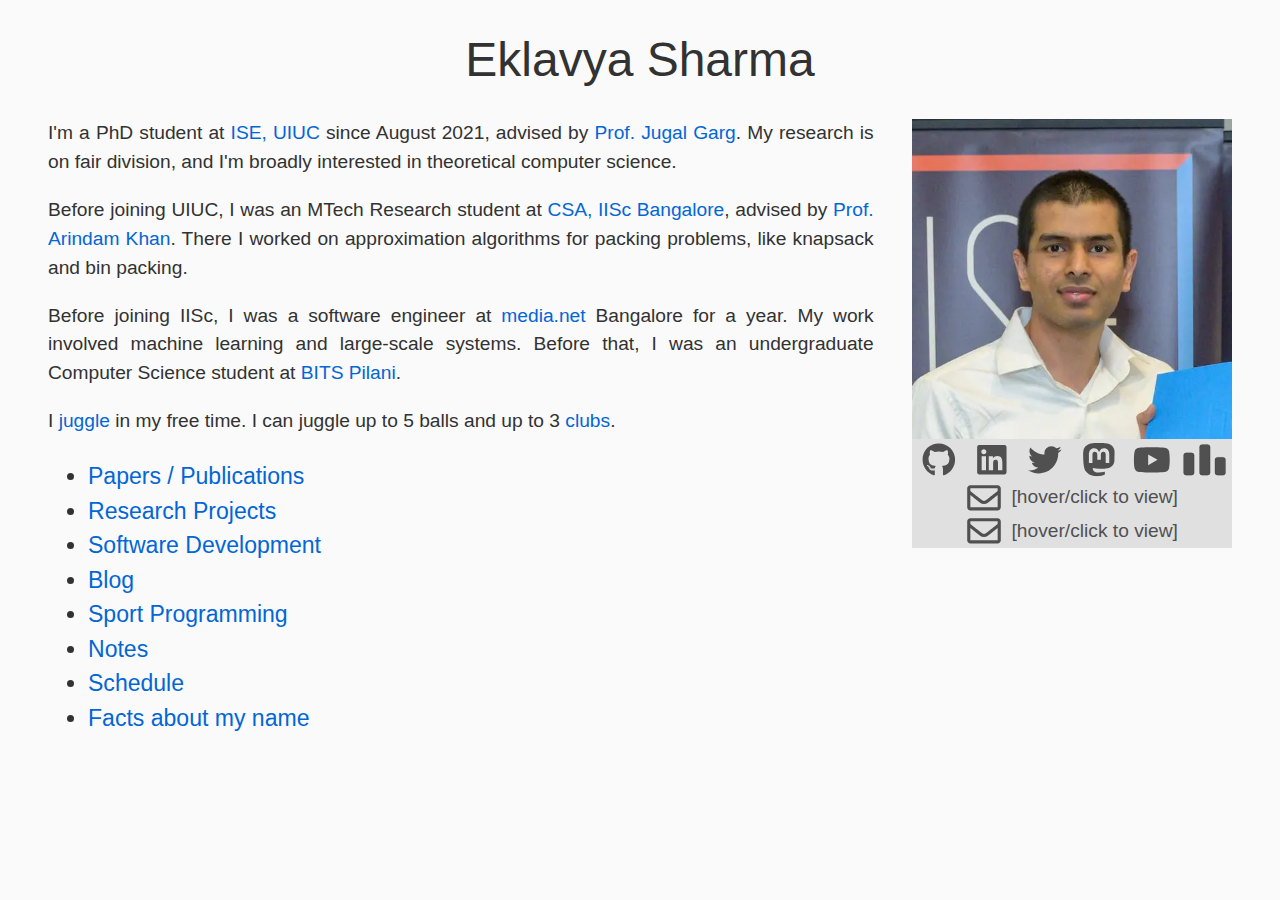
==== index.html @ 8a87c303 "use better profile pic" ====
<!DOCTYPE html>
<html lang="en">
<head>
    <meta charset="utf-8" />
    <meta name="viewport" content="width=device-width, initial-scale=1.0" />
    <title> Eklavya Sharma </title>
    <link rel="stylesheet" href="main.css" />
    <meta name="author" content="Eklavya Sharma" />
    <meta name="color-scheme" content="dark light" />
    <meta name="description" content="I'm Eklavya Sharma, a student at ISE, UIUC." />
</head>
<body>
<h1> Eklavya Sharma
<!--<span class="subh">
(एकलव्य शर्मा)
</span>-->
</h1>

<div class="infobox">
    <picture class="ar-1-1">
        <source srcset="img/me-award-small.webp, img/me-award.webp 2x"/>
        <img src="img/me-award.jpg" class="fix-ar" alt="My photograph"
            srcset="img/me-award-small.jpg, img/me-award.jpg 2x" />
    </picture>
    <div class="profiles">
        <a title="Github: sharmaeklavya2" href="https://github.com/sharmaeklavya2">
            <svg class="icon" id="github-icon"><title>Github: sharmaeklavya2</title>
                <use xlink:href="img/sprites-mono.svg#fa-github"/></svg>
        </a>
        <a title="Linkedin: sharmaeklavya2" href="https://www.linkedin.com/in/sharmaeklavya2/">
            <svg class="icon"><title>Linkedin: sharmaeklavya2</title>
                <use xlink:href="img/sprites-mono.svg#fa-linkedin"/></svg>
        </a>
        <a title="Twitter: ekujupr" href="https://twitter.com/ekujupr">
            <svg class="icon"><title>Twitter: ekujupr</title>
                <use xlink:href="img/sprites-mono.svg#fa-twitter"/></svg>
        </a>
        <a title="Mastodon: @eklavya@mathstodon.xyz" href="https://mathstodon.xyz/@eklavya">
            <svg class="icon"><title>Mastodon: @eklavya@mathstodon.xyz</title>
                <use xlink:href="img/sprites-mono.svg#mastodon"/></svg>
        </a>
        <a title="YouTube: @ekujupr" href="https://www.youtube.com/@ekujupr">
            <svg class="icon"><title>YouTube: @ekujupr</title>
                <use xlink:href="img/sprites-mono.svg#fa-youtube"/></svg>
        </a>
        <a title="Codeforces: eku" href="https://codeforces.com/profile/eku">
            <svg class="icon"><title>Codeforces: eku</title>
                <use xlink:href="img/sprites-mono.svg#codeforces"/></svg>
        </a>
    </div>
    <div class="emla ask-container" tabindex="0">
        <svg class="icon"><use xlink:href="img/sprites-mono.svg#fa-envelope"/></svg>
        <div class="ask-upper obfus">
            <span>iew]</span><span>k to v</span><span>lic</span><span>ver/c</span><span>[ho</span>
        </div>
        <div class="ask-lower obfus">
            <span>nois.edu</span><span>@illi</span><span>ya2</span><span>lav</span><span>ek</span>
        </div>
    </div>
    <div class="emla ask-container" tabindex="0">
        <svg class="icon"><use xlink:href="img/sprites-mono.svg#fa-envelope"/></svg>
        <div class="ask-upper obfus">
            <span>iew]</span><span>k to v</span><span>lic</span><span>ver/c</span><span>[ho</span>
        </div>
        <div class="ask-lower obfus">
            <span>ail.com</span><span>@gm</span><span>gn</span><span>ur</span><span>ek</span>
        </div>
    </div>
</div>

<p>
I'm a PhD student at <a href="https://ise.illinois.edu/">ISE, UIUC</a> since August 2021,
advised by <a href="https://jugal.ise.illinois.edu">Prof. Jugal Garg</a>.
My research is on fair division, and I'm broadly interested in theoretical computer science.
</p>

<p>
Before joining UIUC, I was an MTech Research student at
<a href="https://www.csa.iisc.ac.in/">CSA, IISc Bangalore</a>,
advised by <a href="https://www.csa.iisc.ac.in/~arindamkhan/">Prof. Arindam Khan</a>.
There I worked on approximation algorithms for packing problems,
like knapsack and bin packing.
</p>

<p>
Before joining IISc, I was a software engineer at
<a href="https://www.media.net/">media.net</a> Bangalore for a year.
My work involved machine learning and large-scale systems.
Before that, I was an undergraduate Computer Science student
at <a href="http://www.bits-pilani.ac.in"
title="Birla Institute of Technology and Science, Pilani">BITS&nbsp;Pilani</a>.
</p>

<p>
I <a href="https://www.youtube.com/watch?v=Jq-U_HW3cm8&list=PLACN_dyOcd_WSIzGV-4hVCQyQFmzKH1kb">juggle</a>
in my free time. I can juggle up to 5 balls and up to 3
<a href="https://en.wikipedia.org/wiki/Juggling_club">clubs</a>.
</p>

<ul id='main-nav-links'>
<li><a href="papers.html">Papers / Publications</a></li>
<li><a href="research-projects.html"> Research Projects </a></li>
<li><a href="software-projects.html"> Software Development </a></li>
<!-- <li><a href="acad-service.html"> Teaching and Academic Service </a></li> -->
<li><a href="https://sharmaeklavya2.github.io/blog/"> Blog </a></li>
<li><a href="sport-programming.html"> Sport Programming </a></li>
<li><a href="notes.html"> Notes </a></li>
<li><a href="schedule.html"> Schedule </a></li>
<li><a href="name.html"> Facts about my name </a></li>
</ul>

</body>
</html>
---- main.css ----
/* color scheme */
body {
    background: rgb(250, 250, 250);
    --bg-color-2: rgba(0, 0, 0, 0.1);
    --active-bg-color: var(--bg-color-2);
    --text-color: rgb(50, 50, 50);
    --sub-text-color: rgb(80, 80, 80);
    --icon-color: var(--sub-text-color);
    --link-color: rgb(3, 102, 214);
    --sub-link-color: var(--link-color);
}
@media (prefers-color-scheme: dark) {
    body {
        background: rgb(25, 30, 35);
        --bg-color-2: rgba(255, 255, 255, 0.05);
        --text-color: rgb(200, 200, 200);
        --sub-text-color: rgb(160, 160, 160);
        --link-color: rgb(65, 175, 235);
        --sub-link-color: rgb(44, 160, 216);
    }
    img {
        filter: brightness(.8) contrast(1.2);
    }
}

/* infobox */
.infobox {
    margin-bottom: 1.5em;
    max-width: 20rem;
    display: flex;
    flex-direction: column;
    align-items: stretch;
    background-color: var(--bg-color-2);
}
.infobox a:hover {
    background-color: var(--bg-color-2);
}
.ar-1-1 {
    width: 100%;
    padding-top: 100%;
    position: relative;
}
img.fix-ar {
    position: absolute;
    top: 0;
    left: 0;
    width: 100%;
    height: 100%;
    text-align: center;
}
.profiles {
    display: flex;
    align-items: center;
}
.profiles a {
    display: flex;
    padding: 0.2em;
}
.infobox .emla {
    display: flex;
    align-items: center;
    justify-content: center;
}
.infobox .emla .icon {
    max-width: 2.5em;
    margin-right: 0.2em;
}
.icon {
    height: 1.75em;
    width: 100%;
    fill: var(--icon-color);
}
.obfus {
    flex-direction: row-reverse;
    white-space: nowrap;
}
.ask-upper {
    color: var(--icon-color);
}
.ask-container .ask-lower, .ask-container .ask-upper {
    width: 9em;
    justify-content: start;
}
.ask-container .ask-lower, .ask-container:hover .ask-upper, .ask-container:focus .ask-upper {
    display: none;
}
.ask-container .ask-upper, .ask-container:hover .ask-lower, .ask-container:focus .ask-lower {
    display: flex;
}

/* main */
body {
    color: var(--text-color);
    font-family: BlinkMacSystemFont, 'Segoe UI', Roboto, 'Open Sans', sans-serif;
    font-size: 1.2em;
    line-height: 150%;

    margin: 0;
    padding: 0 2.5em;
}
a {
    color: var(--link-color);
}
a:not(:hover) {
    text-decoration: none;
}
h1, h2, h3, h4, h5, h6 {
    font-weight: 500;
    line-height: initial;
}
.monosp {font-family: monospace;}
#main-nav-links {
    font-size: 1.2em;
    line-height: 1.5em;
}

h1 {
    text-align: center;
    font-size: 3rem;
}
.subh {
    color: var(--sub-text-color);
    font-weight: 400;
    font-size: 80%;
}
li img {
    vertical-align: middle;
}
.project-list h2 {
    margin: 0;
    font-size: 1.2em;
    display: inline;
}
.project-list header {
    margin: 1em 0;
}
.hmeta {
    color: var(--sub-text-color);
    font-size: 95%;
    display: block;
}
.hmeta.date {
    display: inline;
    white-space: nowrap;
}
a.hmeta, .hmeta a {
    color: var(--sub-link-color);
}

.paper-list > li {margin-bottom: 1em;}
.cite-title, .cite-link, .cite-authors-venue, .cite-note {display: block;}
.cite-title {font-size: 1.2em;}
.cite-note {font-size: 0.9em;}
.cite-authors-venue, .cite-note {color: var(--sub-text-color);}
.cite-authors-venue a {color: var(--sub-link-color);}

.linkable-list > li:target {
    background-color: var(--active-bg-color);
    box-shadow: 0px 0px 5px 10px var(--active-bg-color);
}
.hori-list {
    padding: 0;
    margin: 0;
    display: flex;
    align-items: center;
    flex-wrap: wrap;
    list-style: none;
}
.hori-list > li:last-child::after {
    content: ".";
}
.hori-list > li:not(:last-child)::after {
    content: ", ";
    white-space: pre;
}

/* responsiveness */
@media (max-width: 820px) {
    body {
        padding: 0 1em;
    }
    ul {
        padding-left: 1em;
    }
    ol {
        padding-left: 1.2em;
    }
    .infobox {
        margin-left: auto;
        margin-right: auto;
    }
}
@media (min-width: 821px) {
    p {
        text-align: justify;
    }
    .infobox {
        float: right;
        margin-left: 2em;
    }
}
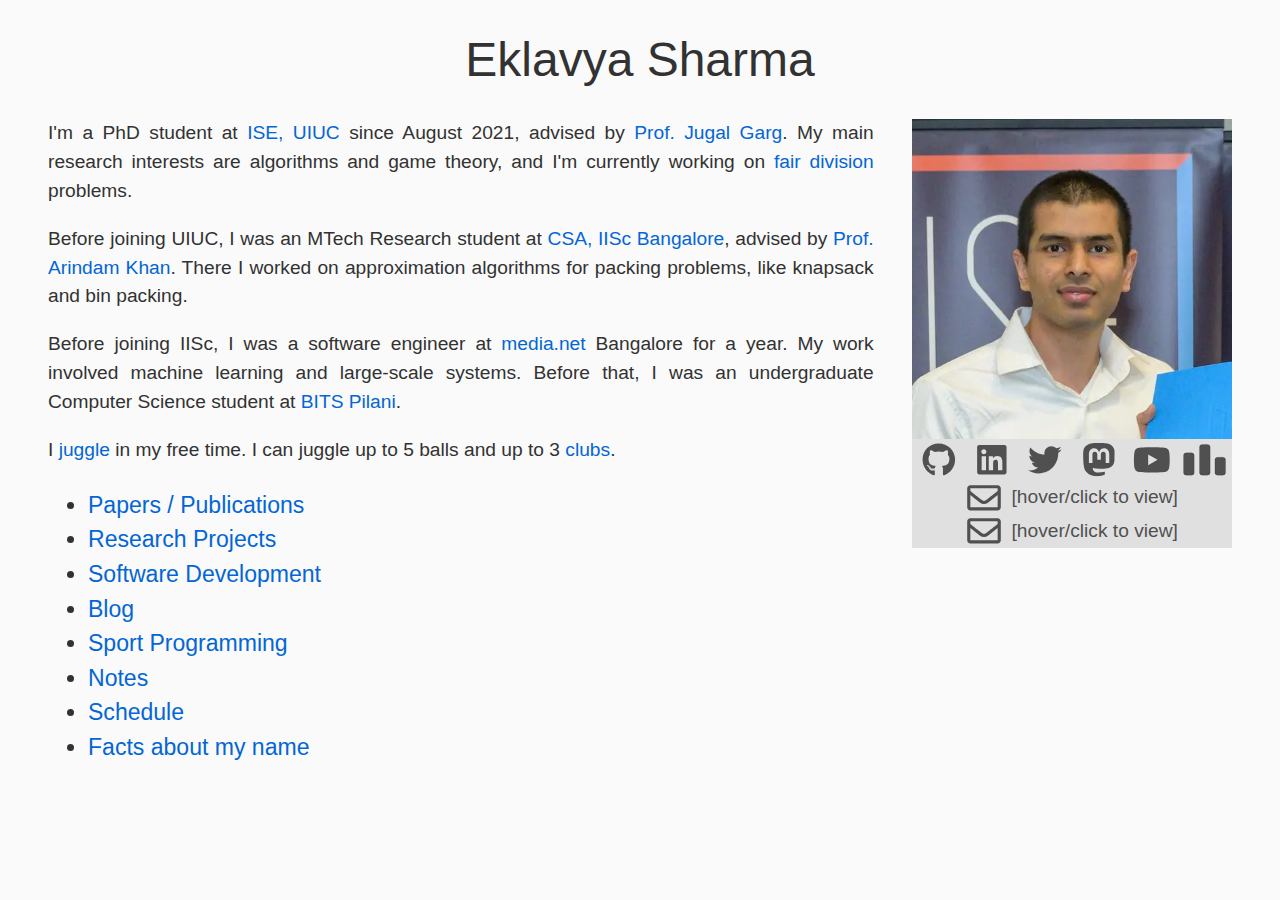
==== commit 0997ff95: "index: rephrase research interests" ====
--- a/index.html
+++ b/index.html
@@ -7,7 +7,7 @@
     <link rel="stylesheet" href="main.css" />
     <meta name="author" content="Eklavya Sharma" />
     <meta name="color-scheme" content="dark light" />
-    <meta name="description" content="I'm Eklavya Sharma, a student at ISE, UIUC." />
+    <meta name="description" content="I'm Eklavya Sharma, a PhD student at ISE, UIUC." />
 </head>
 <body>
 <h1> Eklavya Sharma
@@ -71,7 +71,8 @@
 <p>
 I'm a PhD student at <a href="https://ise.illinois.edu/">ISE, UIUC</a> since August 2021,
 advised by <a href="https://jugal.ise.illinois.edu">Prof. Jugal Garg</a>.
-My research is on fair division, and I'm broadly interested in theoretical computer science.
+My main research interests are algorithms and game theory, and I'm currently working on
+<a href="https://en.wikipedia.org/wiki/Fair_division">fair division</a> problems.
 </p>
 
 <p>
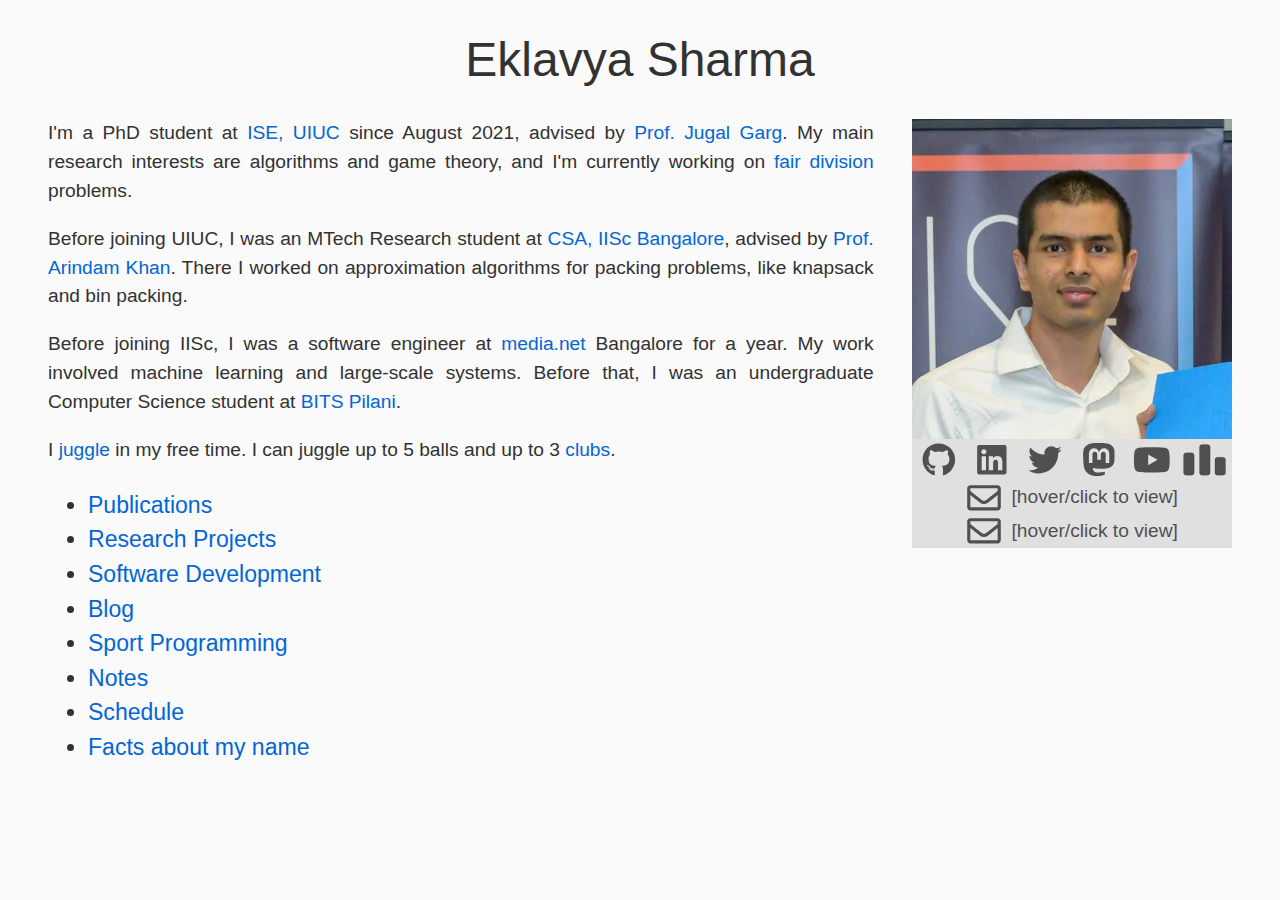
==== commit 889d2b89: "papers and publications -> publications" ====
--- a/index.html
+++ b/index.html
@@ -99,7 +99,7 @@
 </p>
 
 <ul id='main-nav-links'>
-<li><a href="papers.html">Papers / Publications</a></li>
+<li><a href="papers.html"> Publications </a></li>
 <li><a href="research-projects.html"> Research Projects </a></li>
 <li><a href="software-projects.html"> Software Development </a></li>
 <!-- <li><a href="acad-service.html"> Teaching and Academic Service </a></li> -->
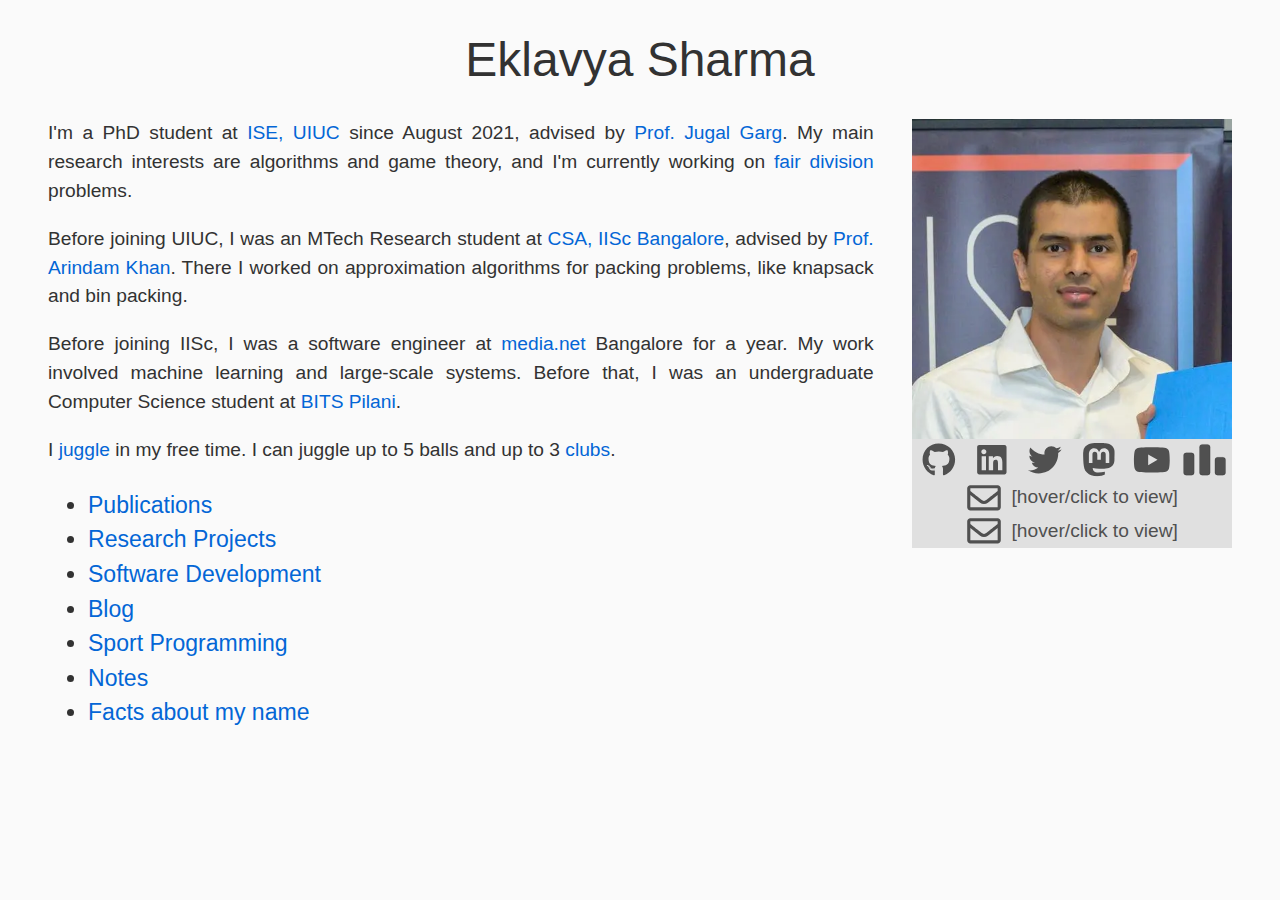
==== commit cf8da2a8: "remove schedule from index page" ====
--- a/index.html
+++ b/index.html
@@ -106,7 +106,7 @@
 <li><a href="https://sharmaeklavya2.github.io/blog/"> Blog </a></li>
 <li><a href="sport-programming.html"> Sport Programming </a></li>
 <li><a href="notes.html"> Notes </a></li>
-<li><a href="schedule.html"> Schedule </a></li>
+<!--<li><a href="schedule.html"> Schedule </a></li>-->
 <li><a href="name.html"> Facts about my name </a></li>
 </ul>
 
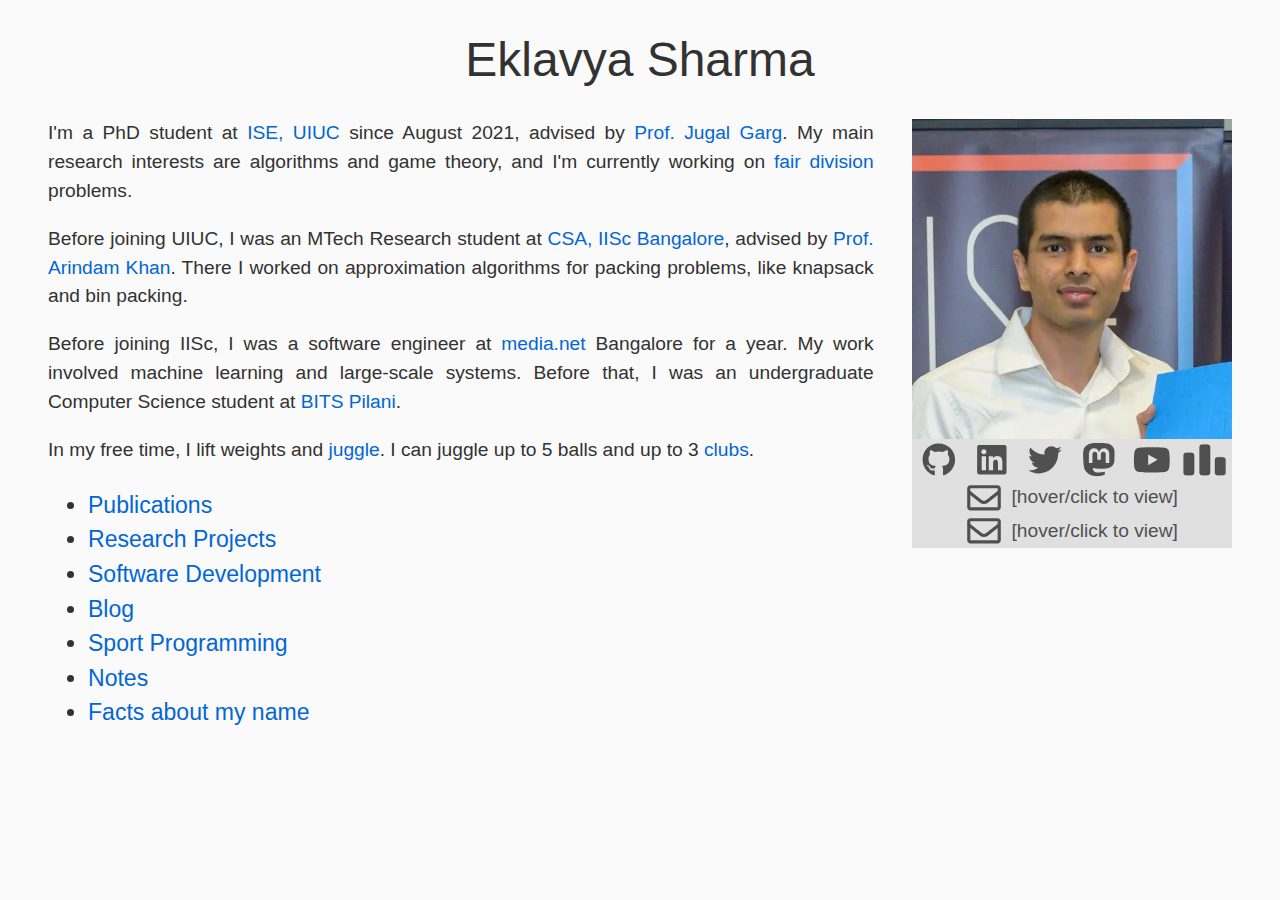
==== commit 0269a458: "index: add lifting as hobby" ====
--- a/index.html
+++ b/index.html
@@ -93,8 +93,9 @@
 </p>
 
 <p>
-I <a href="https://www.youtube.com/watch?v=Jq-U_HW3cm8&list=PLACN_dyOcd_WSIzGV-4hVCQyQFmzKH1kb">juggle</a>
-in my free time. I can juggle up to 5 balls and up to 3
+In my free time, I lift weights and
+<a href="https://www.youtube.com/watch?v=Jq-U_HW3cm8&list=PLACN_dyOcd_WSIzGV-4hVCQyQFmzKH1kb">juggle</a>.
+I can juggle up to 5 balls and up to 3
 <a href="https://en.wikipedia.org/wiki/Juggling_club">clubs</a>.
 </p>
 
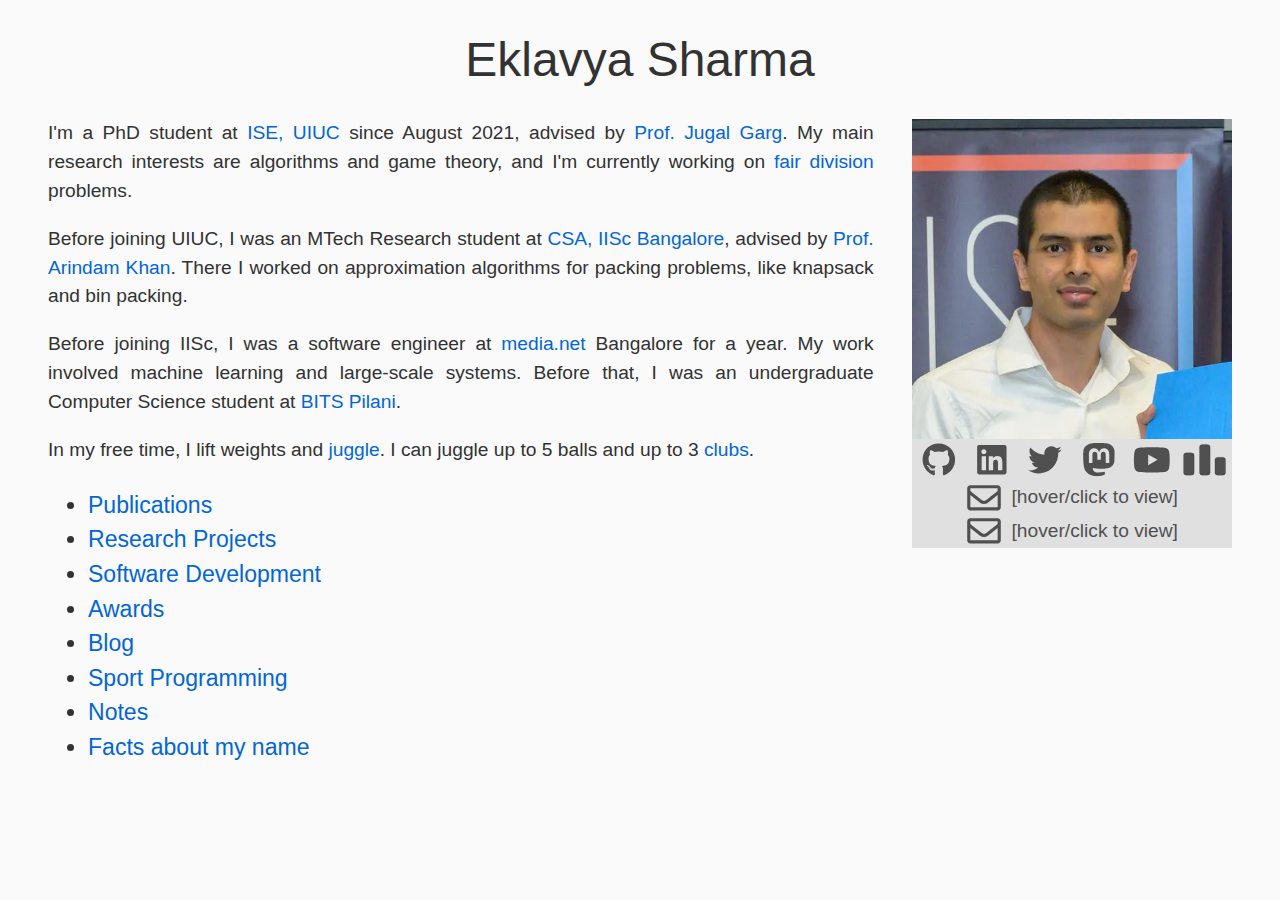
==== commit 097b3790: "add awards" ====
--- a/index.html
+++ b/index.html
@@ -104,6 +104,7 @@
 <li><a href="research-projects.html"> Research Projects </a></li>
 <li><a href="software-projects.html"> Software Development </a></li>
 <!-- <li><a href="acad-service.html"> Teaching and Academic Service </a></li> -->
+<li><a href="achievements.html"> Awards </a></li>
 <li><a href="https://sharmaeklavya2.github.io/blog/"> Blog </a></li>
 <li><a href="sport-programming.html"> Sport Programming </a></li>
 <li><a href="notes.html"> Notes </a></li>
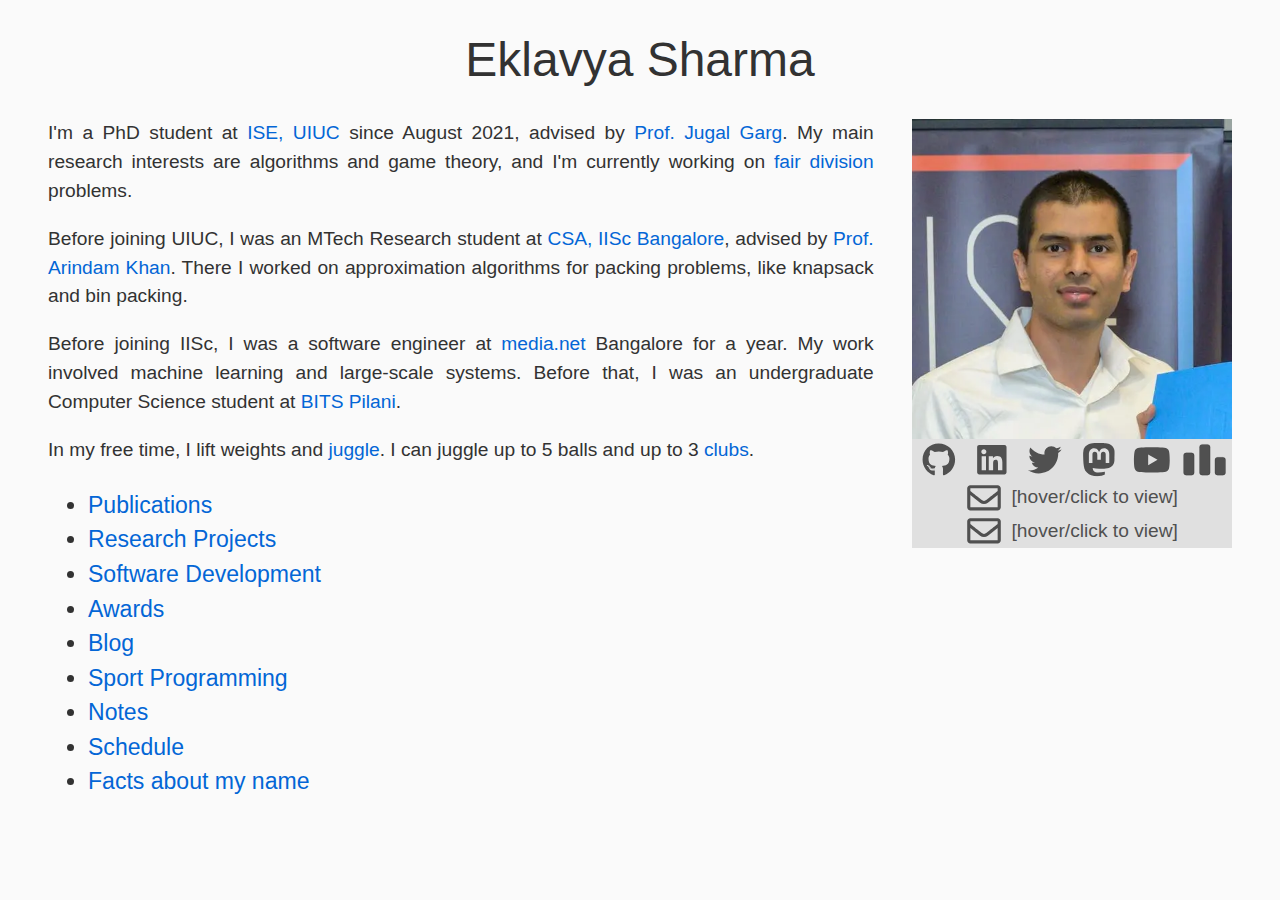
==== commit defbc0be: "update schedule" ====
--- a/index.html
+++ b/index.html
@@ -108,7 +108,7 @@
 <li><a href="https://sharmaeklavya2.github.io/blog/"> Blog </a></li>
 <li><a href="sport-programming.html"> Sport Programming </a></li>
 <li><a href="notes.html"> Notes </a></li>
-<!--<li><a href="schedule.html"> Schedule </a></li>-->
+<li><a href="schedule.html"> Schedule </a></li>
 <li><a href="name.html"> Facts about my name </a></li>
 </ul>
 
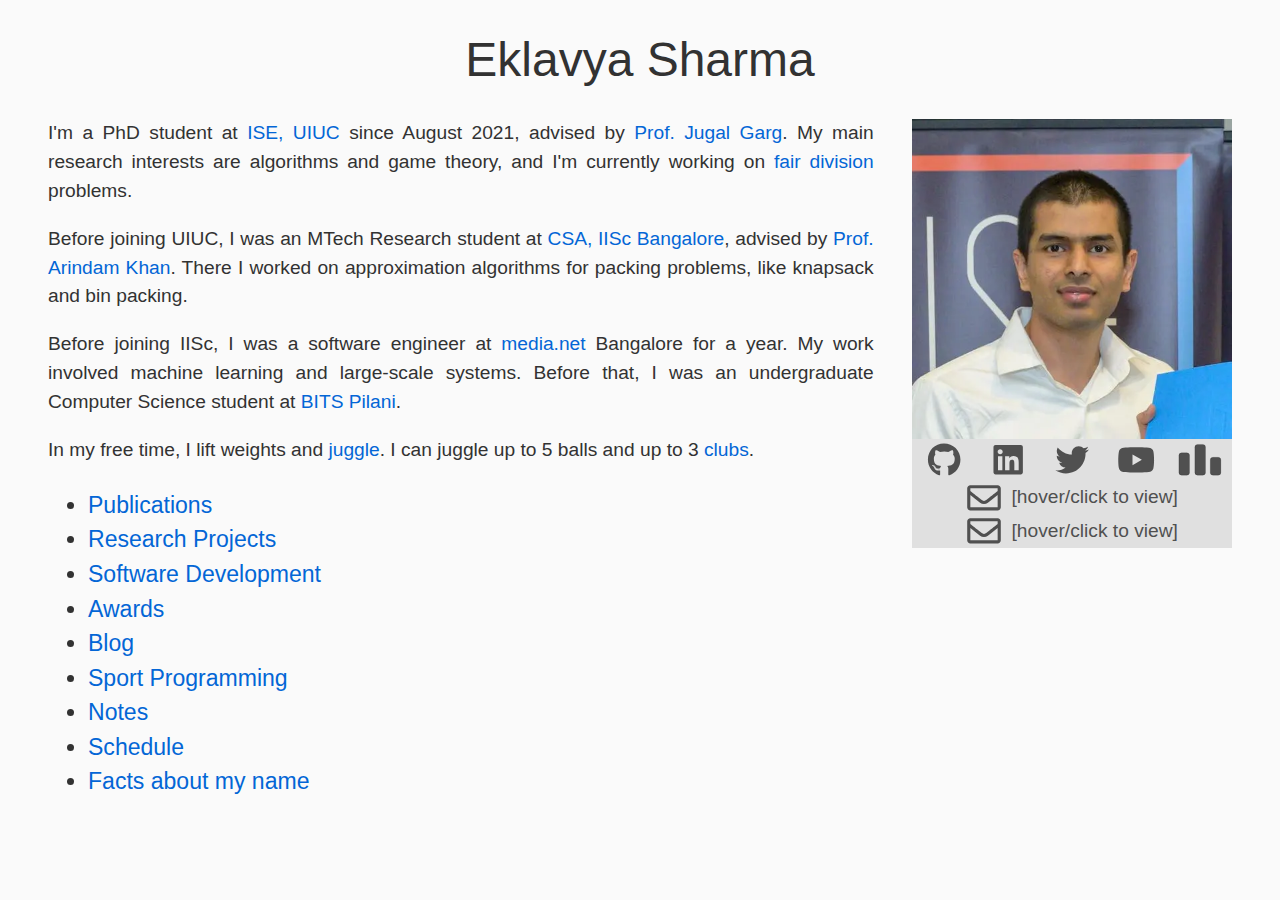
==== commit aea152c3: "index: remove mastodon link" ====
--- a/index.html
+++ b/index.html
@@ -35,10 +35,12 @@
             <svg class="icon"><title>Twitter: ekujupr</title>
                 <use xlink:href="img/sprites-mono.svg#fa-twitter"/></svg>
         </a>
+        <!--
         <a title="Mastodon: @eklavya@mathstodon.xyz" href="https://mathstodon.xyz/@eklavya">
             <svg class="icon"><title>Mastodon: @eklavya@mathstodon.xyz</title>
                 <use xlink:href="img/sprites-mono.svg#mastodon"/></svg>
         </a>
+        -->
         <a title="YouTube: @ekujupr" href="https://www.youtube.com/@ekujupr">
             <svg class="icon"><title>YouTube: @ekujupr</title>
                 <use xlink:href="img/sprites-mono.svg#fa-youtube"/></svg>
